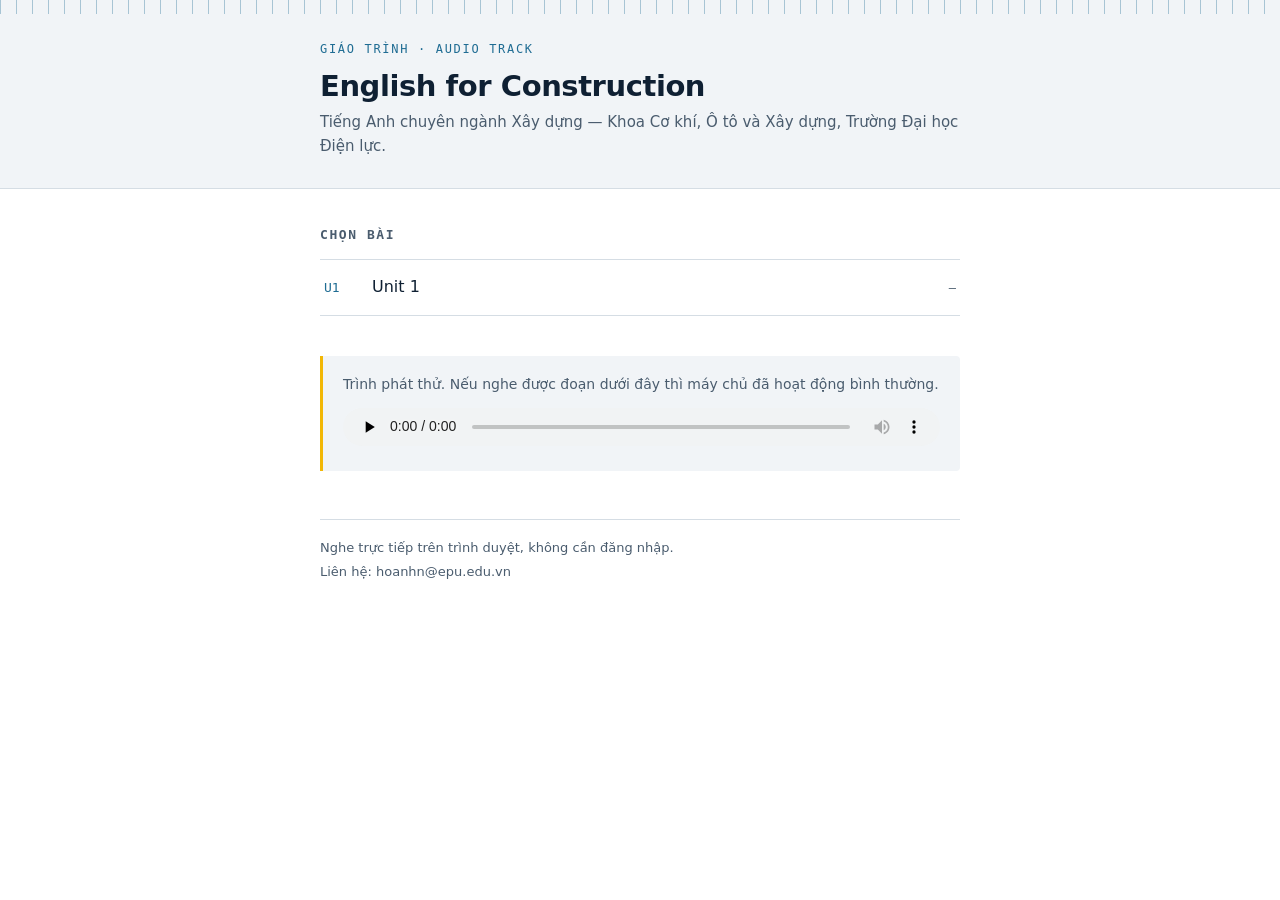
==== index.html @ e153a933 "Audio Track version 1" ====
<!DOCTYPE html>
<html lang="vi">
<head>
<meta charset="utf-8">
<meta name="viewport" content="width=device-width, initial-scale=1">
<title>English for Construction — Audio Track</title>
<meta name="description" content="Audio track giáo trình Tiếng Anh chuyên ngành Xây dựng — Trường Đại học Điện lực.">
<style>
  :root{
    --ink:#0F2033;
    --ink-soft:#4A5C6E;
    --paper:#FFFFFF;
    --panel:#F1F4F7;
    --rule:#D5DDE4;
    --steel:#1F6C93;
    --signal:#F2B705;
    --mono: ui-monospace, "Cascadia Mono", "Consolas", "Roboto Mono", monospace;
    --sans: "Segoe UI", system-ui, -apple-system, "Helvetica Neue", Arial, sans-serif;
  }
  *{box-sizing:border-box}
  html{-webkit-text-size-adjust:100%}
  body{
    margin:0;
    background:var(--paper);
    color:var(--ink);
    font-family:var(--sans);
    line-height:1.55;
  }
  .wrap{max-width:680px;margin:0 auto;padding:0 20px 72px}

  /* --- Header: thanh thước kỹ thuật --- */
  header{
    border-bottom:1px solid var(--rule);
    background:var(--panel);
    margin-bottom:36px;
  }
  .scale{
    height:14px;
    background-image:repeating-linear-gradient(
      to right,
      var(--steel) 0 1px, transparent 1px 16px);
    opacity:.35;
  }
  .head-inner{max-width:680px;margin:0 auto;padding:26px 20px 30px}
  .eyebrow{
    font-family:var(--mono);
    font-size:12px;
    letter-spacing:.14em;
    text-transform:uppercase;
    color:var(--steel);
    margin:0 0 10px;
  }
  h1{
    margin:0;
    font-size:29px;
    line-height:1.2;
    font-weight:650;
    letter-spacing:-.015em;
  }
  .sub{margin:8px 0 0;color:var(--ink-soft);font-size:15px}

  /* --- Danh sách Unit --- */
  h2{
    font-size:13px;
    font-family:var(--mono);
    letter-spacing:.12em;
    text-transform:uppercase;
    color:var(--ink-soft);
    font-weight:600;
    margin:0 0 14px;
  }
  ul.units{list-style:none;margin:0;padding:0;border-top:1px solid var(--rule)}
  ul.units li{border-bottom:1px solid var(--rule)}
  ul.units a{
    display:flex;
    align-items:baseline;
    gap:14px;
    padding:15px 4px;
    text-decoration:none;
    color:var(--ink);
  }
  ul.units a:hover .name,
  ul.units a:focus-visible .name{text-decoration:underline}
  .num{
    font-family:var(--mono);
    font-size:13px;
    color:var(--steel);
    min-width:34px;
  }
  .name{font-size:16px;flex:1}
  .count{font-family:var(--mono);font-size:12px;color:var(--ink-soft)}

  /* --- Khối kiểm tra --- */
  .check{
    margin-top:40px;
    background:var(--panel);
    border-left:3px solid var(--signal);
    padding:18px 20px;
    border-radius:0 4px 4px 0;
  }
  .check p{margin:0 0 12px;font-size:14px;color:var(--ink-soft)}
  audio{width:100%;height:38px}

  footer{
    margin-top:48px;
    padding-top:18px;
    border-top:1px solid var(--rule);
    font-size:13px;
    color:var(--ink-soft);
  }
  footer p{margin:0 0 4px}
  a{color:var(--steel)}
  a:focus-visible{outline:2px solid var(--steel);outline-offset:3px}

  @media (max-width:420px){
    h1{font-size:24px}
    .head-inner{padding:22px 20px 26px}
  }
</style>
</head>
<body>

<header>
  <div class="scale" aria-hidden="true"></div>
  <div class="head-inner">
    <p class="eyebrow">Giáo trình · Audio track</p>
    <h1>English for Construction</h1>
    <p class="sub">Tiếng Anh chuyên ngành Xây dựng — Khoa Cơ khí, Ô tô và Xây dựng, Trường Đại học Điện lực.</p>
  </div>
</header>

<div class="wrap">

  <h2>Chọn bài</h2>
  <ul class="units">
    <li>
      <a href="u1/">
        <span class="num">U1</span>
        <span class="name">Unit 1</span>
        <span class="count">—</span>
      </a>
    </li>
  </ul>

  <div class="check">
    <p>Trình phát thử. Nếu nghe được đoạn dưới đây thì máy chủ đã hoạt động bình thường.</p>
    <audio controls preload="none" src="audio/AudioTrack_01_01.mp3">
      Trình duyệt của bạn không hỗ trợ trình phát audio.
      <a href="audio/AudioTrack_01_01.mp3">Tải file về máy</a>.
    </audio>
  </div>

  <footer>
    <p>Nghe trực tiếp trên trình duyệt, không cần đăng nhập.</p>
    <p>Liên hệ: hoanhn@epu.edu.vn</p>
  </footer>

</div>

</body>
</html>
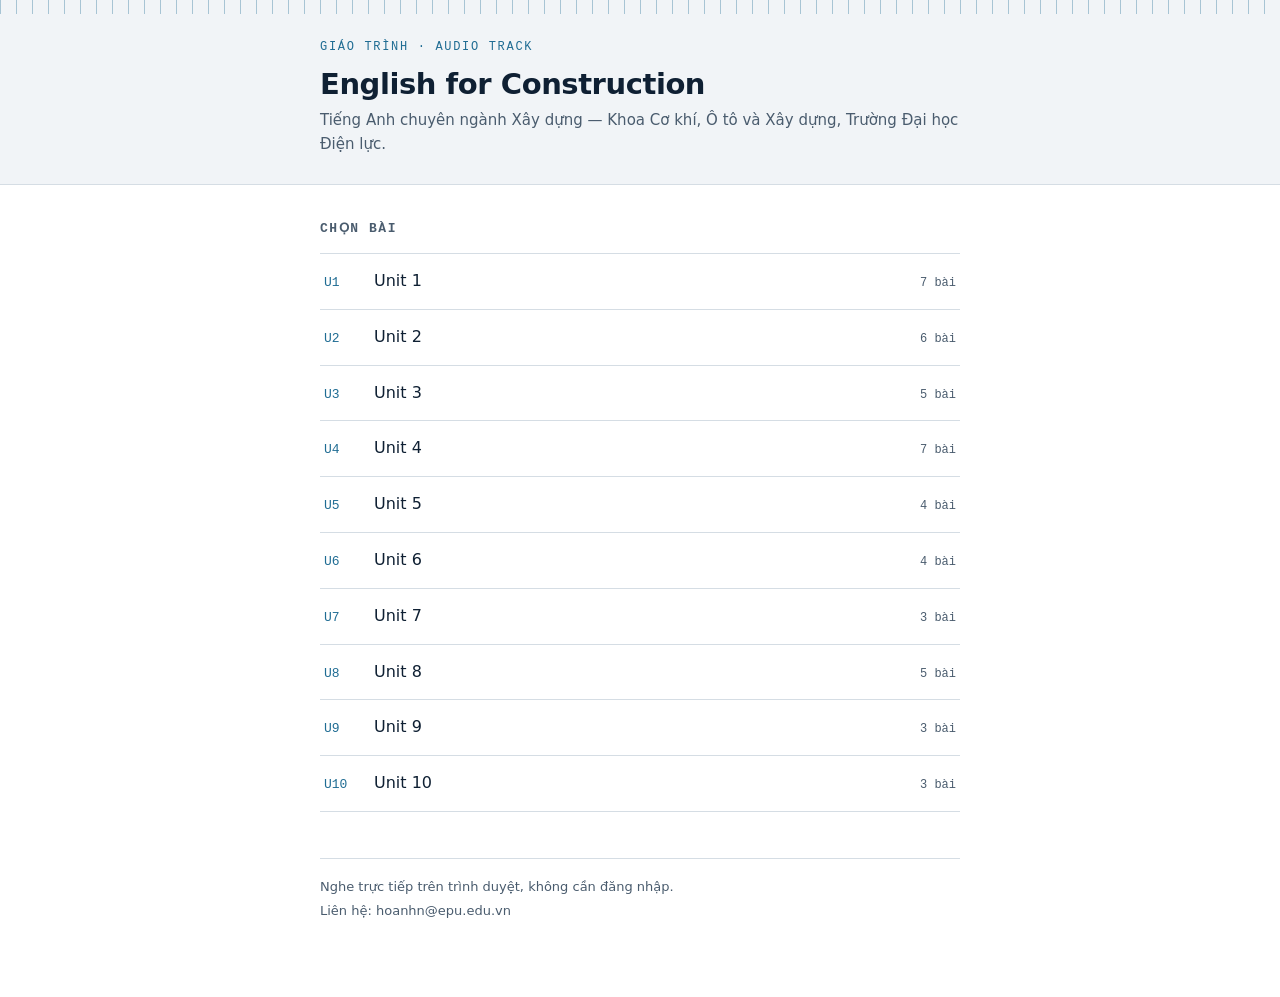
==== commit 4e960f47: "EFC version 2" ====
--- a/index.html
+++ b/index.html
@@ -4,158 +4,37 @@
 <meta charset="utf-8">
 <meta name="viewport" content="width=device-width, initial-scale=1">
 <title>English for Construction — Audio Track</title>
-<meta name="description" content="Audio track giáo trình Tiếng Anh chuyên ngành Xây dựng — Trường Đại học Điện lực.">
-<style>
-  :root{
-    --ink:#0F2033;
-    --ink-soft:#4A5C6E;
-    --paper:#FFFFFF;
-    --panel:#F1F4F7;
-    --rule:#D5DDE4;
-    --steel:#1F6C93;
-    --signal:#F2B705;
-    --mono: ui-monospace, "Cascadia Mono", "Consolas", "Roboto Mono", monospace;
-    --sans: "Segoe UI", system-ui, -apple-system, "Helvetica Neue", Arial, sans-serif;
-  }
-  *{box-sizing:border-box}
-  html{-webkit-text-size-adjust:100%}
-  body{
-    margin:0;
-    background:var(--paper);
-    color:var(--ink);
-    font-family:var(--sans);
-    line-height:1.55;
-  }
-  .wrap{max-width:680px;margin:0 auto;padding:0 20px 72px}
-
-  /* --- Header: thanh thước kỹ thuật --- */
-  header{
-    border-bottom:1px solid var(--rule);
-    background:var(--panel);
-    margin-bottom:36px;
-  }
-  .scale{
-    height:14px;
-    background-image:repeating-linear-gradient(
-      to right,
-      var(--steel) 0 1px, transparent 1px 16px);
-    opacity:.35;
-  }
-  .head-inner{max-width:680px;margin:0 auto;padding:26px 20px 30px}
-  .eyebrow{
-    font-family:var(--mono);
-    font-size:12px;
-    letter-spacing:.14em;
-    text-transform:uppercase;
-    color:var(--steel);
-    margin:0 0 10px;
-  }
-  h1{
-    margin:0;
-    font-size:29px;
-    line-height:1.2;
-    font-weight:650;
-    letter-spacing:-.015em;
-  }
-  .sub{margin:8px 0 0;color:var(--ink-soft);font-size:15px}
-
-  /* --- Danh sách Unit --- */
-  h2{
-    font-size:13px;
-    font-family:var(--mono);
-    letter-spacing:.12em;
-    text-transform:uppercase;
-    color:var(--ink-soft);
-    font-weight:600;
-    margin:0 0 14px;
-  }
-  ul.units{list-style:none;margin:0;padding:0;border-top:1px solid var(--rule)}
-  ul.units li{border-bottom:1px solid var(--rule)}
-  ul.units a{
-    display:flex;
-    align-items:baseline;
-    gap:14px;
-    padding:15px 4px;
-    text-decoration:none;
-    color:var(--ink);
-  }
-  ul.units a:hover .name,
-  ul.units a:focus-visible .name{text-decoration:underline}
-  .num{
-    font-family:var(--mono);
-    font-size:13px;
-    color:var(--steel);
-    min-width:34px;
-  }
-  .name{font-size:16px;flex:1}
-  .count{font-family:var(--mono);font-size:12px;color:var(--ink-soft)}
-
-  /* --- Khối kiểm tra --- */
-  .check{
-    margin-top:40px;
-    background:var(--panel);
-    border-left:3px solid var(--signal);
-    padding:18px 20px;
-    border-radius:0 4px 4px 0;
-  }
-  .check p{margin:0 0 12px;font-size:14px;color:var(--ink-soft)}
-  audio{width:100%;height:38px}
-
-  footer{
-    margin-top:48px;
-    padding-top:18px;
-    border-top:1px solid var(--rule);
-    font-size:13px;
-    color:var(--ink-soft);
-  }
-  footer p{margin:0 0 4px}
-  a{color:var(--steel)}
-  a:focus-visible{outline:2px solid var(--steel);outline-offset:3px}
-
-  @media (max-width:420px){
-    h1{font-size:24px}
-    .head-inner{padding:22px 20px 26px}
-  }
-</style>
+<meta name="description" content="Audio track English for Construction">
+<link rel="stylesheet" href="style.css">
 </head>
 <body>
-
 <header>
   <div class="scale" aria-hidden="true"></div>
   <div class="head-inner">
-    <p class="eyebrow">Giáo trình · Audio track</p>
+    <p class="eyebrow">Giáo trình &middot; Audio track</p>
     <h1>English for Construction</h1>
     <p class="sub">Tiếng Anh chuyên ngành Xây dựng — Khoa Cơ khí, Ô tô và Xây dựng, Trường Đại học Điện lực.</p>
   </div>
 </header>
 
 <div class="wrap">
-
-  <h2>Chọn bài</h2>
-  <ul class="units">
-    <li>
-      <a href="u1/">
-        <span class="num">U1</span>
-        <span class="name">Unit 1</span>
-        <span class="count">—</span>
-      </a>
-    </li>
-  </ul>
-
-  <div class="check">
-    <p>Trình phát thử. Nếu nghe được đoạn dưới đây thì máy chủ đã hoạt động bình thường.</p>
-    <audio controls preload="none" src="audio/AudioTrack_01_01.mp3">
-      Trình duyệt của bạn không hỗ trợ trình phát audio.
-      <a href="audio/AudioTrack_01_01.mp3">Tải file về máy</a>.
-    </audio>
-  </div>
-
-  <footer>
-    <p>Nghe trực tiếp trên trình duyệt, không cần đăng nhập.</p>
-    <p>Liên hệ: hoanhn@epu.edu.vn</p>
-  </footer>
-
+<h2>Chọn bài</h2>
+<ul class="units">
+  <li><a href="u1/"><span class="num">U1</span><span class="name">Unit 1</span><span class="count">7 bài</span></a></li>
+  <li><a href="u2/"><span class="num">U2</span><span class="name">Unit 2</span><span class="count">6 bài</span></a></li>
+  <li><a href="u3/"><span class="num">U3</span><span class="name">Unit 3</span><span class="count">5 bài</span></a></li>
+  <li><a href="u4/"><span class="num">U4</span><span class="name">Unit 4</span><span class="count">7 bài</span></a></li>
+  <li><a href="u5/"><span class="num">U5</span><span class="name">Unit 5</span><span class="count">4 bài</span></a></li>
+  <li><a href="u6/"><span class="num">U6</span><span class="name">Unit 6</span><span class="count">4 bài</span></a></li>
+  <li><a href="u7/"><span class="num">U7</span><span class="name">Unit 7</span><span class="count">3 bài</span></a></li>
+  <li><a href="u8/"><span class="num">U8</span><span class="name">Unit 8</span><span class="count">5 bài</span></a></li>
+  <li><a href="u9/"><span class="num">U9</span><span class="name">Unit 9</span><span class="count">3 bài</span></a></li>
+  <li><a href="u10/"><span class="num">U10</span><span class="name">Unit 10</span><span class="count">3 bài</span></a></li>
+</ul>
+<footer>
+  <p>Nghe trực tiếp trên trình duyệt, không cần đăng nhập.</p>
+  <p>Liên hệ: hoanhn@epu.edu.vn</p>
+</footer>
 </div>
-
 </body>
 </html>
--- a/style.css
+++ b/style.css
@@ -0,0 +1,50 @@
+/* Sinh tu dong boi TaoTrangAudio.py — sua tay se bi ghi de */
+:root{
+  --ink:#0F2033; --ink-soft:#4A5C6E; --paper:#FFFFFF; --panel:#F1F4F7;
+  --rule:#D5DDE4; --steel:#1F6C93; --signal:#F2B705;
+  --mono: ui-monospace,"Cascadia Mono","Consolas","Roboto Mono",monospace;
+  --sans:"Segoe UI",system-ui,-apple-system,"Helvetica Neue",Arial,sans-serif;
+}
+*{box-sizing:border-box}
+html{-webkit-text-size-adjust:100%}
+body{margin:0;background:var(--paper);color:var(--ink);
+     font-family:var(--sans);line-height:1.55}
+.wrap{max-width:680px;margin:0 auto;padding:0 20px 72px}
+header{border-bottom:1px solid var(--rule);background:var(--panel);margin-bottom:34px}
+.scale{height:14px;opacity:.35;
+  background-image:repeating-linear-gradient(to right,var(--steel) 0 1px,transparent 1px 16px)}
+.head-inner{max-width:680px;margin:0 auto;padding:24px 20px 28px}
+.eyebrow{font-family:var(--mono);font-size:12px;letter-spacing:.14em;
+  text-transform:uppercase;color:var(--steel);margin:0 0 10px}
+.eyebrow a{color:var(--steel);text-decoration:none}
+.eyebrow a:hover{text-decoration:underline}
+h1{margin:0;font-size:29px;line-height:1.2;font-weight:650;letter-spacing:-.015em}
+.sub{margin:8px 0 0;color:var(--ink-soft);font-size:15px}
+h2{font-size:13px;font-family:var(--mono);letter-spacing:.12em;text-transform:uppercase;
+   color:var(--ink-soft);font-weight:600;margin:0 0 14px}
+ul.units{list-style:none;margin:0;padding:0;border-top:1px solid var(--rule)}
+ul.units li{border-bottom:1px solid var(--rule)}
+ul.units a{display:flex;align-items:baseline;gap:14px;padding:15px 4px;
+           text-decoration:none;color:var(--ink)}
+ul.units a:hover .name,ul.units a:focus-visible .name{text-decoration:underline}
+.num{font-family:var(--mono);font-size:13px;color:var(--steel);min-width:36px}
+.name{font-size:16px;flex:1}
+.count{font-family:var(--mono);font-size:12px;color:var(--ink-soft)}
+ol.tracks{list-style:none;margin:0;padding:0}
+ol.tracks li{border-top:1px solid var(--rule);padding:16px 4px;scroll-margin-top:16px}
+ol.tracks li:last-child{border-bottom:1px solid var(--rule)}
+.t-head{display:flex;align-items:baseline;gap:12px;margin-bottom:9px}
+.t-code{font-family:var(--mono);font-size:13px;color:var(--steel)}
+.t-name{font-size:16px;flex:1}
+.t-len{font-family:var(--mono);font-size:12px;color:var(--ink-soft)}
+audio{width:100%;height:38px;display:block}
+.dl{font-size:12px;font-family:var(--mono);margin-top:7px}
+.dl a{color:var(--ink-soft)}
+li:target{background:#FFF9E6;box-shadow:-14px 0 0 #FFF9E6,14px 0 0 #FFF9E6}
+li:target .t-code{color:#B8860B;font-weight:700}
+footer{margin-top:46px;padding-top:18px;border-top:1px solid var(--rule);
+       font-size:13px;color:var(--ink-soft)}
+footer p{margin:0 0 4px}
+a{color:var(--steel)}
+a:focus-visible{outline:2px solid var(--steel);outline-offset:3px}
+@media (max-width:420px){h1{font-size:24px}.head-inner{padding:20px 20px 24px}}
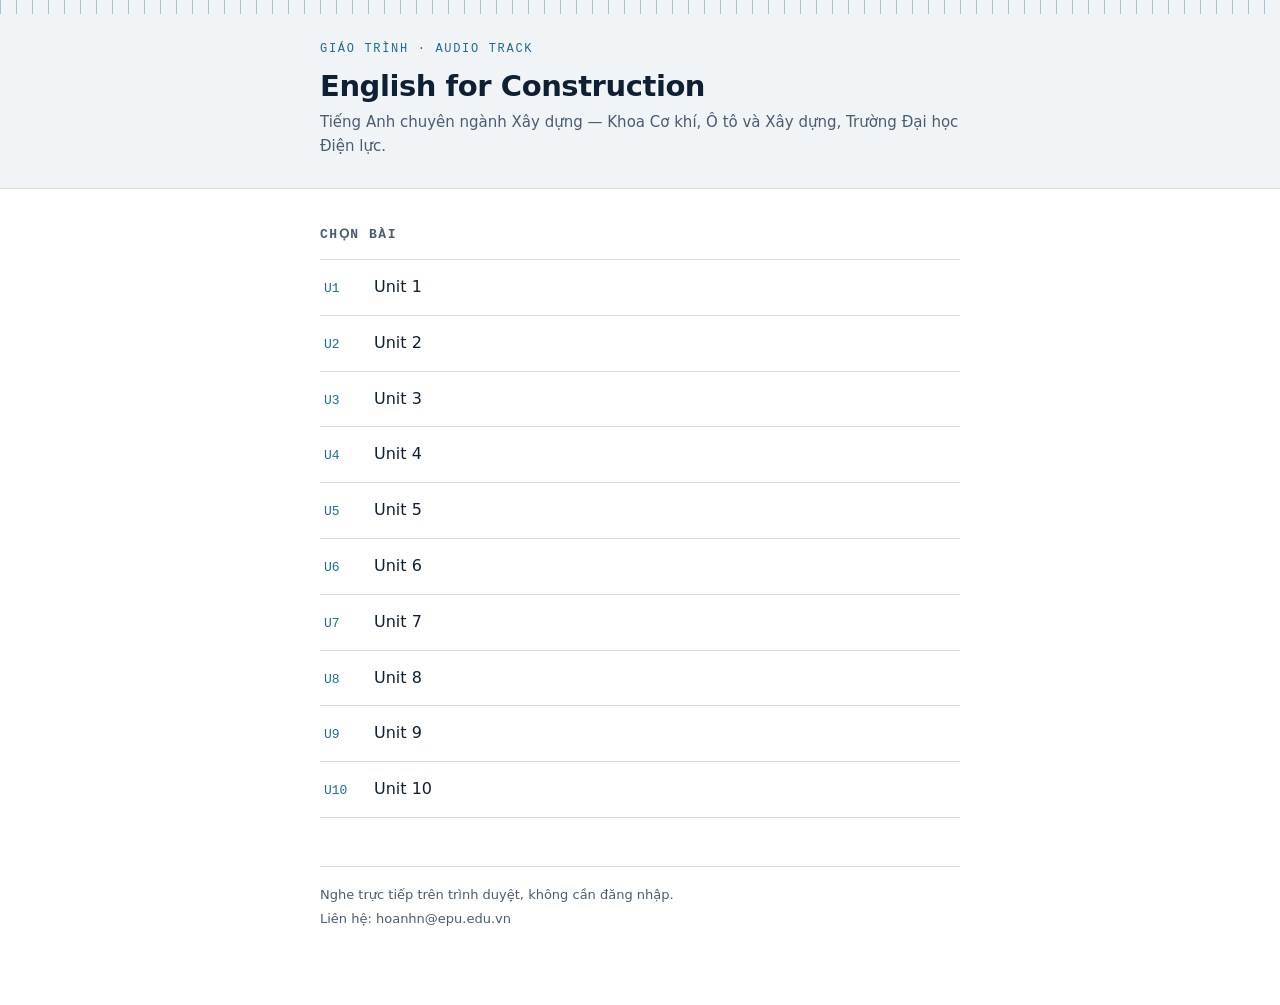
==== commit e6d6c4cd: "ver 03" ====
--- a/index.html
+++ b/index.html
@@ -4,37 +4,138 @@
 <meta charset="utf-8">
 <meta name="viewport" content="width=device-width, initial-scale=1">
 <title>English for Construction — Audio Track</title>
-<meta name="description" content="Audio track English for Construction">
-<link rel="stylesheet" href="style.css">
+<meta name="description" content="Audio track giáo trình Tiếng Anh chuyên ngành Xây dựng — Trường Đại học Điện lực.">
+<style>
+  :root{
+    --ink:#0F2033;
+    --ink-soft:#4A5C6E;
+    --paper:#FFFFFF;
+    --panel:#F1F4F7;
+    --rule:#D5DDE4;
+    --steel:#1F6C93;
+    --signal:#F2B705;
+    --mono: ui-monospace, "Cascadia Mono", "Consolas", "Roboto Mono", monospace;
+    --sans: "Segoe UI", system-ui, -apple-system, "Helvetica Neue", Arial, sans-serif;
+  }
+  *{box-sizing:border-box}
+  html{-webkit-text-size-adjust:100%}
+  body{
+    margin:0;
+    background:var(--paper);
+    color:var(--ink);
+    font-family:var(--sans);
+    line-height:1.55;
+  }
+  .wrap{max-width:680px;margin:0 auto;padding:0 20px 72px}
+
+  header{
+    border-bottom:1px solid var(--rule);
+    background:var(--panel);
+    margin-bottom:36px;
+  }
+  .scale{
+    height:14px;
+    background-image:repeating-linear-gradient(
+      to right, var(--steel) 0 1px, transparent 1px 16px);
+    opacity:.35;
+  }
+  .head-inner{max-width:680px;margin:0 auto;padding:26px 20px 30px}
+  .eyebrow{
+    font-family:var(--mono);
+    font-size:12px;
+    letter-spacing:.14em;
+    text-transform:uppercase;
+    color:var(--steel);
+    margin:0 0 10px;
+  }
+  h1{
+    margin:0;
+    font-size:29px;
+    line-height:1.2;
+    font-weight:650;
+    letter-spacing:-.015em;
+  }
+  .sub{margin:8px 0 0;color:var(--ink-soft);font-size:15px}
+
+  h2{
+    font-size:13px;
+    font-family:var(--mono);
+    letter-spacing:.12em;
+    text-transform:uppercase;
+    color:var(--ink-soft);
+    font-weight:600;
+    margin:0 0 14px;
+  }
+  ul.units{list-style:none;margin:0;padding:0;border-top:1px solid var(--rule)}
+  ul.units li{border-bottom:1px solid var(--rule)}
+  ul.units a{
+    display:flex;
+    align-items:baseline;
+    gap:14px;
+    padding:15px 4px;
+    text-decoration:none;
+    color:var(--ink);
+  }
+  ul.units a:hover .name,
+  ul.units a:focus-visible .name{text-decoration:underline}
+  .num{
+    font-family:var(--mono);
+    font-size:13px;
+    color:var(--steel);
+    min-width:36px;
+  }
+  .name{font-size:16px;flex:1}
+
+  footer{
+    margin-top:48px;
+    padding-top:18px;
+    border-top:1px solid var(--rule);
+    font-size:13px;
+    color:var(--ink-soft);
+  }
+  footer p{margin:0 0 4px}
+  a{color:var(--steel)}
+  a:focus-visible{outline:2px solid var(--steel);outline-offset:3px}
+
+  @media (max-width:420px){
+    h1{font-size:24px}
+    .head-inner{padding:22px 20px 26px}
+  }
+</style>
 </head>
 <body>
+
 <header>
   <div class="scale" aria-hidden="true"></div>
   <div class="head-inner">
-    <p class="eyebrow">Giáo trình &middot; Audio track</p>
+    <p class="eyebrow">Giáo trình · Audio track</p>
     <h1>English for Construction</h1>
     <p class="sub">Tiếng Anh chuyên ngành Xây dựng — Khoa Cơ khí, Ô tô và Xây dựng, Trường Đại học Điện lực.</p>
   </div>
 </header>
 
 <div class="wrap">
-<h2>Chọn bài</h2>
-<ul class="units">
-  <li><a href="u1/"><span class="num">U1</span><span class="name">Unit 1</span><span class="count">7 bài</span></a></li>
-  <li><a href="u2/"><span class="num">U2</span><span class="name">Unit 2</span><span class="count">6 bài</span></a></li>
-  <li><a href="u3/"><span class="num">U3</span><span class="name">Unit 3</span><span class="count">5 bài</span></a></li>
-  <li><a href="u4/"><span class="num">U4</span><span class="name">Unit 4</span><span class="count">7 bài</span></a></li>
-  <li><a href="u5/"><span class="num">U5</span><span class="name">Unit 5</span><span class="count">4 bài</span></a></li>
-  <li><a href="u6/"><span class="num">U6</span><span class="name">Unit 6</span><span class="count">4 bài</span></a></li>
-  <li><a href="u7/"><span class="num">U7</span><span class="name">Unit 7</span><span class="count">3 bài</span></a></li>
-  <li><a href="u8/"><span class="num">U8</span><span class="name">Unit 8</span><span class="count">5 bài</span></a></li>
-  <li><a href="u9/"><span class="num">U9</span><span class="name">Unit 9</span><span class="count">3 bài</span></a></li>
-  <li><a href="u10/"><span class="num">U10</span><span class="name">Unit 10</span><span class="count">3 bài</span></a></li>
-</ul>
-<footer>
-  <p>Nghe trực tiếp trên trình duyệt, không cần đăng nhập.</p>
-  <p>Liên hệ: hoanhn@epu.edu.vn</p>
-</footer>
+
+  <h2>Chọn bài</h2>
+  <ul class="units">
+    <li><a href="u1/"><span class="num">U1</span><span class="name">Unit 1</span></a></li>
+    <li><a href="u2/"><span class="num">U2</span><span class="name">Unit 2</span></a></li>
+    <li><a href="u3/"><span class="num">U3</span><span class="name">Unit 3</span></a></li>
+    <li><a href="u4/"><span class="num">U4</span><span class="name">Unit 4</span></a></li>
+    <li><a href="u5/"><span class="num">U5</span><span class="name">Unit 5</span></a></li>
+    <li><a href="u6/"><span class="num">U6</span><span class="name">Unit 6</span></a></li>
+    <li><a href="u7/"><span class="num">U7</span><span class="name">Unit 7</span></a></li>
+    <li><a href="u8/"><span class="num">U8</span><span class="name">Unit 8</span></a></li>
+    <li><a href="u9/"><span class="num">U9</span><span class="name">Unit 9</span></a></li>
+    <li><a href="u10/"><span class="num">U10</span><span class="name">Unit 10</span></a></li>
+  </ul>
+
+  <footer>
+    <p>Nghe trực tiếp trên trình duyệt, không cần đăng nhập.</p>
+    <p>Liên hệ: hoanhn@epu.edu.vn</p>
+  </footer>
+
 </div>
+
 </body>
 </html>
